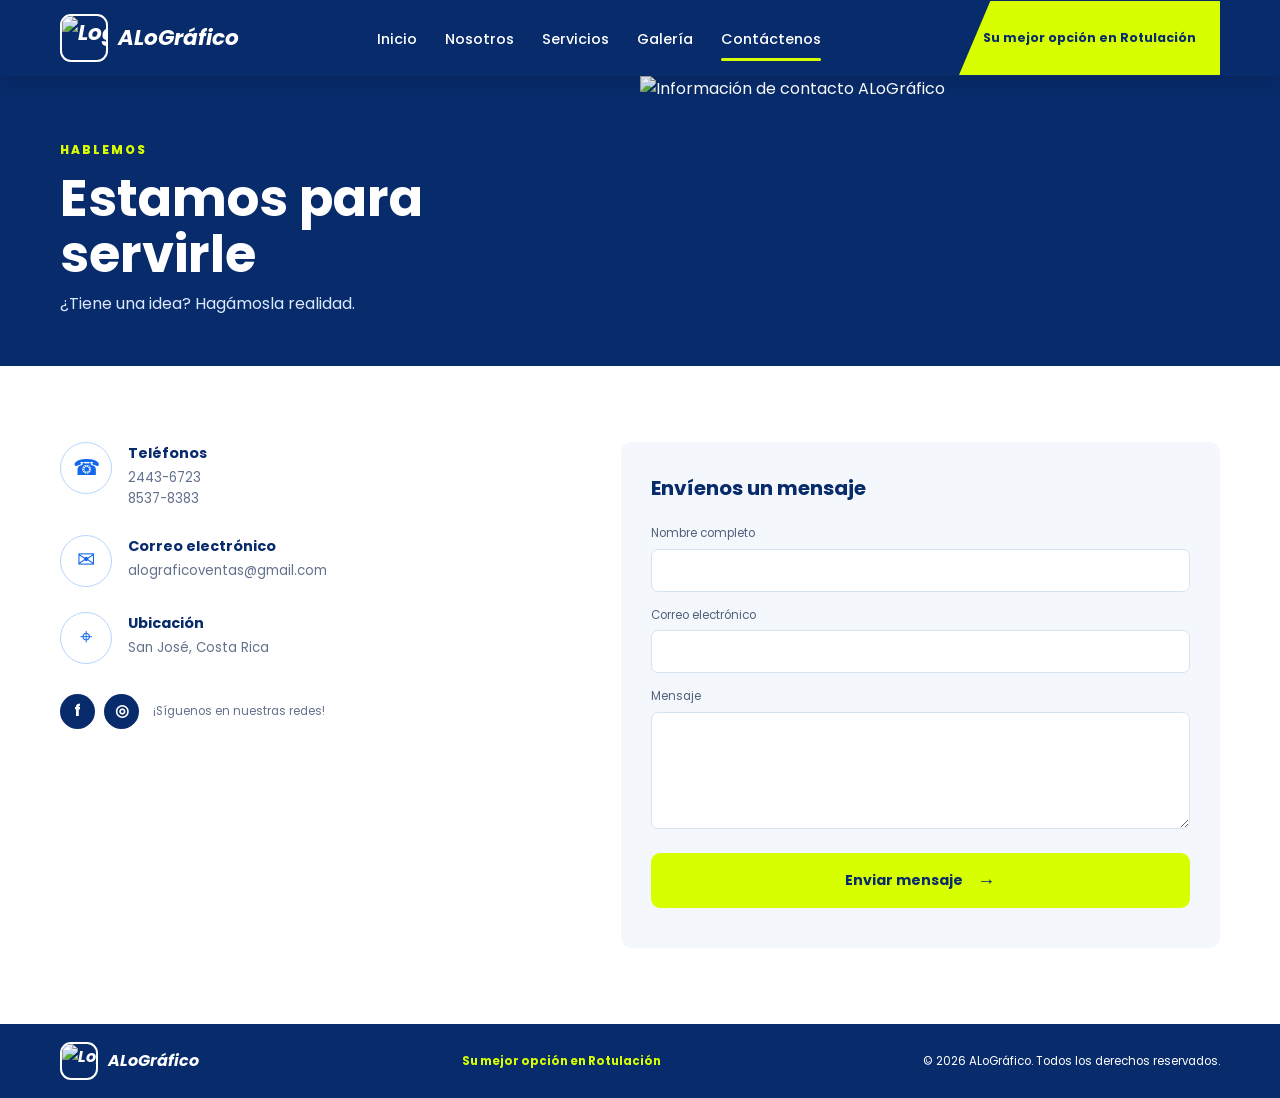
==== contactenos.html @ 27028792 "Version actual del proyecto" ====
<!DOCTYPE html>
<html lang="es">

<head>

  <meta charset="UTF-8">

  <meta
    name="viewport"
    content="width=device-width, initial-scale=1.0"
  >

  <meta
    name="description"
    content="ALoGráfico - Rotulación, diseño gráfico e impresión digital."
  >

  <title>ALoGráfico | Contáctenos</title>

  <link rel="preconnect" href="https://fonts.googleapis.com">

  <link
    rel="preconnect"
    href="https://fonts.gstatic.com"
    crossorigin
  >

  <link
    href="https://fonts.googleapis.com/css2?family=Poppins:wght@300;400;500;600;700;800&display=swap"
    rel="stylesheet"
  >

  <link rel="stylesheet" href="style.css">

</head>


<body>


<header class="site-header">

  <div class="header-inner container">


    <a class="brand" href="index.html">

      <img
        src="assets/logo.jpg"
        alt="Logo ALoGráfico"
      >

      <span>
        ALoGráfico
      </span>

    </a>


    <button
      class="menu-toggle"
      type="button"
      aria-label="Abrir menú"
      aria-expanded="false"
    >

      <span></span>
      <span></span>
      <span></span>

    </button>


    <nav class="main-nav">

      <a href="index.html" data-page="inicio">
        Inicio
      </a>

      <a href="nosotros.html" data-page="nosotros">
        Nosotros
      </a>

      <a href="servicios.html" data-page="servicios">
        Servicios
      </a>

      <a href="galeria.html" data-page="galeria">
        Galería
      </a>

      <a href="contactenos.html" data-page="contactenos">
        Contáctenos
      </a>

    </nav>


    <div class="header-tagline">
      Su mejor opción en Rotulación
    </div>


  </div>

</header>



<main>


  <!-- ENCABEZADO -->

  <section class="contact-hero reveal">

    <div class="container contact-hero-inner">

      <div>

        <span class="eyebrow">
          HABLEMOS
        </span>

        <h1>
          Estamos para servirle
        </h1>

        <p>
          ¿Tiene una idea? Hagámosla realidad.
        </p>

      </div>


      <img
        src="assets/contact-banner.jpg"
        alt="Información de contacto ALoGráfico"
      >

    </div>

  </section>



  <!-- CONTACTO -->

  <section class="contact-section container section reveal">


    <div class="contact-info">


      <div class="contact-item">

        <div class="contact-icon">
          ☎
        </div>

        <div>

          <h3>
            Teléfonos
          </h3>

          <a href="tel:+50624436723">
            2443-6723
          </a>

          <a
            href="https://wa.me/50685378383"
            target="_blank"
            rel="noopener"
          >
            8537-8383
          </a>

        </div>

      </div>



      <div class="contact-item">

        <div class="contact-icon">
          ✉
        </div>

        <div>

          <h3>
            Correo electrónico
          </h3>

          <a href="mailto:alograficoventas@gmail.com">
            alograficoventas@gmail.com
          </a>

        </div>

      </div>



      <div class="contact-item">

        <div class="contact-icon">
          ⌖
        </div>

        <div>

          <h3>
            Ubicación
          </h3>

          <p>
            San José, Costa Rica
          </p>

        </div>

      </div>



      <div class="socials">

        <a href="#" aria-label="Facebook">
          f
        </a>

        <a href="#" aria-label="Instagram">
          ◎
        </a>

        <span>
          ¡Síguenos en nuestras redes!
        </span>

      </div>


    </div>



    <!-- FORMULARIO -->

    <form
      class="contact-form"
      id="contactForm"
    >

      <h2>
        Envíenos un mensaje
      </h2>


      <label>

        Nombre completo

        <input
          type="text"
          name="nombre"
          required
        >

      </label>


      <label>

        Correo electrónico

        <input
          type="email"
          name="correo"
          required
        >

      </label>


      <label>

        Mensaje

        <textarea
          name="mensaje"
          rows="5"
          required
        ></textarea>

      </label>


      <button
        class="btn btn-lime"
        type="submit"
      >

        Enviar mensaje

        <span>
          →
        </span>

      </button>


      <p
        class="form-message"
        id="formMessage"
      ></p>

    </form>


  </section>

</main>



<footer class="site-footer">

  <div class="container footer-inner">

    <a
      class="brand brand-footer"
      href="index.html"
    >

      <img
        src="assets/logo.jpg"
        alt="Logo ALoGráfico"
      >

      <span>
        ALoGráfico
      </span>

    </a>

    <p>
      Su mejor opción en Rotulación
    </p>

    <span>
      © <span id="year"></span>
      ALoGráfico. Todos los derechos reservados.
    </span>

  </div>

</footer>



<script src="script.js"></script>

</body>
</html>
---- style.css ----
:root {
  --navy: #082b6b;
  --navy-2: #102c62;
  --blue: #1268e8;
  --blue-soft: #eaf4ff;
  --red: #ef263c;
  --lime: #d8ff00;
  --white: #fff;
  --ink: #122044;
  --muted: #64718d;
  --line: #dbe5f3;
  --shadow: 0 16px 45px rgba(8, 43, 107, .12);
  --radius: 18px;
}


/* =========================
   GENERAL
========================= */

* {
  box-sizing: border-box;
  margin: 0;
  padding: 0;
}

html {
  scroll-behavior: smooth;
}

body {
  font-family: Poppins, Arial, sans-serif;
  color: var(--ink);
  background: #fff;
  line-height: 1.6;
  overflow-x: hidden;
}

a {
  text-decoration: none;
  color: inherit;
}

button,
input,
textarea {
  font: inherit;
}

button {
  border: 0;
}

img {
  max-width: 100%;
  display: block;
}

.container {
  width: min(1160px, 92%);
  margin: auto;
}

.section {
  padding: 76px 0;
}


/* =========================
   HEADER
========================= */

.site-header {
  position: sticky;
  top: 0;
  z-index: 50;
  background: var(--navy);
  color: #fff;
  box-shadow: 0 4px 18px rgba(0, 0, 0, .14);
}

.header-inner {
  min-height: 76px;
  display: flex;
  align-items: center;
  gap: 30px;
}

.brand {
  display: flex;
  align-items: center;
  gap: 10px;
  font-size: 1.35rem;
  font-weight: 700;
  font-style: italic;
  white-space: nowrap;
}

.brand img {
  width: 48px;
  height: 48px;
  object-fit: cover;
  border-radius: 11px;
  border: 2px solid #fff;
}

.main-nav {
  display: flex;
  align-items: center;
  justify-content: center;
  gap: 28px;
  margin-left: auto;
}

.main-nav a {
  position: relative;
  padding: 27px 0 23px;
  font-size: .9rem;
  font-weight: 500;
  transition: transform .25s ease, color .25s ease;
}

.main-nav a:hover {
  transform: translateY(-2px);
  color: var(--lime);
}

.main-nav a.active::after {
  content: "";
  position: absolute;
  left: 0;
  right: 0;
  bottom: 14px;
  height: 3px;
  border-radius: 5px;
  background: var(--lime);
}

.header-tagline {
  background: var(--lime);
  color: var(--navy);
  font-size: .78rem;
  font-weight: 700;
  padding: 27px 24px;
  margin-left: auto;
  clip-path: polygon(
    12% 0,
    100% 0,
    100% 100%,
    0 100%
  );
}

.menu-toggle {
  display: none;
  background: transparent;
  color: #fff;
  cursor: pointer;
}

.menu-toggle span {
  display: block;
  width: 25px;
  height: 2px;
  background: #fff;
  margin: 5px;
}


/* =========================
   BOTONES
========================= */

.btn {
  display: inline-flex;
  align-items: center;
  justify-content: center;
  gap: 14px;
  padding: 13px 22px;
  border-radius: 9px;
  font-weight: 700;
  font-size: .88rem;
  cursor: pointer;
  transition:
    transform .25s ease,
    box-shadow .25s ease,
    background .25s ease;
}

.btn span {
  font-size: 1.15rem;
  transition: transform .25s ease;
}

.btn:hover {
  transform: translateY(-4px);
  box-shadow: 0 12px 25px rgba(0, 0, 0, .16);
}

.btn:hover span {
  transform: translateX(4px);
}

.btn-lime {
  background: var(--lime);
  color: var(--navy);
}

.btn-outline {
  border: 1px solid rgba(255, 255, 255, .7);
  color: #fff;
  background: transparent;
}

.btn-blue {
  background: var(--navy);
  color: #fff;
}


/* =========================
   HERO
========================= */

.hero {
  min-height: 510px;
  display: grid;
  grid-template-columns: 45% 55%;
  background: var(--navy);
  color: #fff;
  position: relative;
  overflow: hidden;
}

.hero-copy {
  padding:
    88px
    5vw
    70px
    max(4vw, calc((100vw - 1160px) / 2));
  position: relative;
  z-index: 2;
}

.eyebrow {
  display: inline-block;
  font-size: .74rem;
  font-weight: 800;
  letter-spacing: 2px;
  color: var(--lime);
  margin-bottom: 10px;
}

.hero h1 {
  font-size: clamp(2.3rem, 4.2vw, 4.4rem);
  line-height: 1.05;
  letter-spacing: -1.5px;
}

.hero h1 em {
  font-style: normal;
  color: var(--lime);
}

.hero p {
  max-width: 480px;
  margin: 22px 0 30px;
  color: #edf4ff;
  font-size: 1.02rem;
}

.hero-actions {
  display: flex;
  gap: 14px;
  flex-wrap: wrap;
}

.hero-visual {
  position: relative;
  min-height: 510px;
  display: flex;
  align-items: stretch;
  overflow: hidden;
}

.hero-frame {
  width: 100%;
  height: 100%;
  overflow: hidden;
  position: relative;
}

.hero-frame::after {
  content: "";
  position: absolute;
  inset: 0;
  background:
    linear-gradient(
      90deg,
      var(--navy) 0%,
      transparent 18%
    );
}

.hero-frame img {
  width: 100%;
  height: 100%;
  object-fit: cover;
  filter: saturate(1.1);
}

.shape {
  position: absolute;
  display: block;
  z-index: 3;
}

.shape-lime {
  width: 22%;
  height: 22px;
  background: var(--lime);
  left: -2%;
  bottom: 34px;
  transform: skewX(-28deg);
}

.shape-red {
  width: 35%;
  height: 12px;
  background: var(--red);
  right: 0;
  top: 0;
  transform: skewX(-30deg);
}


/* =========================
   CARACTERÍSTICAS
========================= */

.trust-strip {
  width: min(1160px, 92%);
  margin: -1px auto 30px;
  display: grid;
  grid-template-columns: repeat(4, 1fr);
  background: #fff;
  border-radius: 0 0 8px 8px;
  box-shadow: var(--shadow);
  position: relative;
  z-index: 5;
}

.trust-strip article {
  text-align: center;
  padding: 25px 22px;
  position: relative;
}

.trust-strip article + article::before {
  content: "";
  position: absolute;
  left: 0;
  top: 25%;
  height: 50%;
  width: 1px;
  background: #b8d5ff;
}

.feature-icon {
  font-size: 2rem;
  color: var(--blue);
  line-height: 1;
  margin-bottom: 9px;
}

.trust-strip h3 {
  font-size: .95rem;
  color: var(--navy);
}

.trust-strip p {
  font-size: .76rem;
  color: var(--muted);
}


/* =========================
   NOSOTROS
========================= */

.page-banner {
  background: var(--navy);
  color: #fff;
  min-height: 255px;
  display: grid;
  grid-template-columns: 1fr 1fr;
  overflow: hidden;
}

.page-banner > div:first-child {
  padding:
    60px
    max(4vw, calc((100vw - 1160px) / 2));
  padding-right: 40px;
}

.page-banner h1,
.simple-title h1,
.contact-hero h1 {
  font-size: clamp(2rem, 4vw, 3.3rem);
  line-height: 1.1;
}

.banner-image {
  overflow: hidden;
  position: relative;
}

.banner-image::after {
  content: "";
  position: absolute;
  inset: 0;
  background:
    linear-gradient(
      90deg,
      var(--navy),
      transparent 45%
    );
}

.banner-image img {
  height: 100%;
  width: 100%;
  object-fit: cover;
}

.about-grid {
  display: grid;
  grid-template-columns: 1fr 1fr;
  gap: 65px;
}

.about-text {
  padding-top: 10px;
  font-size: .96rem;
  color: #53617b;
}

.about-text .lead {
  font-size: 1.08rem;
  color: var(--ink);
  margin-bottom: 18px;
}

.mission-vision {
  display: grid;
  gap: 22px;
}

.info-card {
  display: grid;
  grid-template-columns: 54px 1fr;
  gap: 18px;
  padding: 10px 0 20px;
  border-bottom: 1px solid var(--line);
}

.info-icon {
  width: 50px;
  height: 50px;
  border-radius: 50%;
  display: grid;
  place-items: center;
  background: var(--blue-soft);
  color: var(--blue);
  font-size: 1.7rem;
  font-weight: 700;
}

.info-card h2 {
  font-size: 1.15rem;
  color: var(--navy);
  margin-bottom: 5px;
}

.info-card p {
  font-size: .85rem;
  color: var(--muted);
}

.ideas-box {
  background: #eaf4ff;
  border-radius: 10px;
  padding: 25px 32px;
  display: grid;
  grid-template-columns: 1fr 1.3fr;
  gap: 30px;
  position: relative;
  overflow: hidden;
}

.ideas-box::after {
  content: "";
  position: absolute;
  left: -20px;
  bottom: -45px;
  width: 90px;
  height: 90px;
  background: var(--lime);
  transform: skewX(-35deg);
}

.ideas-title {
  display: flex;
  gap: 15px;
  align-items: center;
}

.bulb {
  font-size: 2.6rem;
  color: var(--navy);
}

.ideas-title h2 {
  font-size: 1.08rem;
  color: var(--navy);
}

.ideas-title p {
  font-size: .8rem;
  color: var(--muted);
}

.check-list {
  display: grid;
  grid-template-columns: 1fr 1fr;
  gap: 10px;
  font-size: .76rem;
  color: #324565;
}

.check-list span::first-letter {
  color: var(--blue);
}


/* =========================
   TÍTULOS
========================= */

.simple-title {
  background: var(--navy);
  color: #fff;
  padding: 66px 0 72px;
  position: relative;
  overflow: hidden;
}

.simple-title::after {
  content: "";
  position: absolute;
  right: -50px;
  top: 0;
  width: 320px;
  height: 100%;
  background: var(--blue);
  opacity: .28;
  transform: skewX(-28deg);
}

.simple-title p {
  margin-top: 8px;
  color: #dbe9ff;
}


/* =========================
   SERVICIOS
========================= */

.service-grid {
  display: grid;
  grid-template-columns: 1fr 1fr;
  gap: 24px;
}

.service-card {
  min-height: 250px;
  border: 1px solid var(--line);
  border-radius: 12px;
  padding: 28px;
  position: relative;
  background: #fff;
  transition:
    transform .3s ease,
    box-shadow .3s ease,
    border-color .3s ease;
}

.service-card:hover {
  transform: translateY(-8px);
  box-shadow: var(--shadow);
  border-color: #9dc9ff;
}

.service-icon {
  width: 54px;
  height: 54px;
  border-radius: 14px;
  background: var(--blue-soft);
  display: grid;
  place-items: center;
  color: var(--blue);
  font-size: 1.8rem;
  margin-bottom: 18px;
  transition: transform .3s ease;
}

.service-card:hover .service-icon {
  transform: rotate(-6deg) scale(1.08);
}

.service-card h2 {
  font-size: 1.15rem;
  color: var(--navy);
  margin-bottom: 7px;
}

.service-card p {
  font-size: .84rem;
  color: var(--muted);
  max-width: 390px;
}

.service-card > a {
  position: absolute;
  right: 24px;
  bottom: 22px;
  width: 34px;
  height: 34px;
  border-radius: 50%;
  background: var(--navy);
  color: #fff;
  display: grid;
  place-items: center;
  transition:
    transform .25s ease,
    background .25s ease;
}

.service-card:hover > a {
  transform: translate(3px, -3px);
  background: var(--blue);
}


/* =========================
   GALERÍA
========================= */

.gallery-title {
  padding-bottom: 58px;
}

.gallery-grid {
  display: grid;
  grid-template-columns: repeat(4, 1fr);
  gap: 18px;
  padding-bottom: 45px;
}


/* CUADRO DE CADA PRODUCTO */

.product-card {
  padding: 0;
  background: #fff;
  border-radius: 10px;
  overflow: hidden;
  text-align: left;
  position: relative;
  cursor: pointer;
  border: 1px solid #e1e8f2;
  box-shadow: 0 7px 18px rgba(8, 43, 107, .07);
  transition:
    transform .3s ease,
    box-shadow .3s ease,
    border-color .3s ease;
}

.product-card:hover {
  transform: translateY(-7px);
  box-shadow: var(--shadow);
  border-color: #b8d5ff;
}


/* FOTO DE PORTADA */

.product-img {
  display: block;
  width: 100%;
  height: 180px;
  overflow: hidden;
  background: #dfe8f6;
}

.product-img img {
  width: 100%;
  height: 100%;
  object-fit: cover;
  transition: transform .5s ease;
}

.product-card:hover .product-img img {
  transform: scale(1.07);
}


/* NOMBRE */

.product-name {
  display: block;
  padding: 13px 42px 14px 14px;
  font-weight: 700;
  font-size: .77rem;
  color: var(--navy);
  min-height: 48px;
}


/* FLECHA PEQUEÑA DEL CUADRO */

.product-arrow {
  position: absolute;
  right: 12px;
  bottom: 10px;
  width: 27px;
  height: 27px;
  border-radius: 50%;
  background: var(--navy);
  color: #fff;
  display: grid;
  place-items: center;
  font-size: .85rem;
  transition:
    transform .25s ease,
    background .25s ease;
}

.product-card:hover .product-arrow {
  transform: translateX(3px);
  background: var(--blue);
}

.center-action {
  text-align: center;
  padding: 0 0 75px;
}


/* =========================
   MODAL DEL PRODUCTO
========================= */

.modal {
  position: fixed;
  inset: 0;
  display: none;
  align-items: center;
  justify-content: center;
  padding: 20px;
  z-index: 100;
}

.modal.open {
  display: flex;
}

.modal-backdrop {
  position: absolute;
  inset: 0;
  background: rgba(5, 20, 50, .78);
  backdrop-filter: blur(5px);
}


/* CUADRO GRANDE DE LA VENTANA */

.modal-box {
  position: relative;
  z-index: 2;
  width: min(900px, 96vw);
  background: #fff;
  border-radius: 18px;
  overflow: hidden;
  display: grid;
  grid-template-columns: 1fr 1fr;
  box-shadow: 0 30px 80px rgba(0, 0, 0, .35);
  animation: modalIn .28s ease;
}


/* =========================
   VISOR DE LAS 2 FOTOS
========================= */

.gallery-modal-viewer {
  position: relative;
  min-height: 430px;
  background: #f1f5fa;
  display: flex;
  align-items: center;
  justify-content: center;
  padding: 25px 58px;
}

.gallery-modal-image {
  width: 100%;
  height: 380px;
  display: flex;
  align-items: center;
  justify-content: center;
  overflow: hidden;
  border-radius: 12px;
  background: #fff;
}

.gallery-modal-image img {
  width: 100%;
  height: 100%;
  object-fit: contain;
  opacity: 0;
  transform: scale(.97);
  transition:
    opacity .25s ease,
    transform .25s ease;
}

.gallery-modal-image img.gallery-photo-active {
  opacity: 1;
  transform: scale(1);
}


/* =========================
   FLECHAS
========================= */

.gallery-nav {
  position: absolute;
  top: 50%;
  transform: translateY(-50%);
  width: 43px;
  height: 43px;
  min-width: 43px;
  border-radius: 50%;
  background: var(--navy);
  color: #fff;
  cursor: pointer;
  display: flex;
  align-items: center;
  justify-content: center;
  font-size: 1.1rem;
  z-index: 5;
  transition:
    transform .2s ease,
    background .2s ease,
    box-shadow .2s ease;
}

.gallery-nav:hover {
  background: var(--blue);
  transform: translateY(-50%) scale(1.1);
  box-shadow: 0 6px 18px rgba(18, 104, 232, .25);
}

.gallery-nav:active {
  transform: translateY(-50%) scale(.95);
}

.gallery-nav.prev {
  left: 12px;
}

.gallery-nav.next {
  right: 12px;
}


/* =========================
   NÚMERO DE FOTO
========================= */

.gallery-number {
  position: absolute;
  bottom: 12px;
  left: 50%;
  transform: translateX(-50%);
  background: rgba(8, 43, 107, .88);
  color: #fff;
  padding: 5px 12px;
  border-radius: 20px;
  font-size: 12px;
  font-weight: 600;
  z-index: 5;
}


/* =========================
   CONTENIDO DEL MODAL
========================= */

.modal-content {
  padding: 45px;
  display: flex;
  flex-direction: column;
  justify-content: center;
}

.modal-content h2 {
  font-size: 2rem;
  color: var(--navy);
  margin-bottom: 10px;
}

.modal-content p {
  color: var(--muted);
  margin-bottom: 25px;
}

.modal-content .btn {
  align-self: flex-start;
}


/* =========================
   BOTÓN CERRAR
========================= */

.modal-close {
  position: absolute;
  right: 14px;
  top: 10px;
  width: 38px;
  height: 38px;
  border-radius: 50%;
  background: #fff;
  color: var(--navy);
  font-size: 1.8rem;
  line-height: 1;
  cursor: pointer;
  z-index: 10;
  box-shadow: 0 4px 15px rgba(0, 0, 0, .12);
  transition:
    transform .2s ease,
    background .2s ease;
}

.modal-close:hover {
  transform: rotate(90deg);
  background: #f1f5fa;
}


/* =========================
   CONTACTO
========================= */

.contact-hero {
  background: var(--navy);
  color: #fff;
  overflow: hidden;
}

.contact-hero-inner {
  min-height: 260px;
  display: grid;
  grid-template-columns: 1fr 1fr;
  align-items: stretch;
}

.contact-hero-inner > div {
  padding:
    60px
    30px
    50px
    0;
}

.contact-hero p {
  color: #dbe9ff;
  margin-top: 8px;
}

.contact-hero img {
  width: 100%;
  height: 100%;
  object-fit: cover;
}

.contact-section {
  display: grid;
  grid-template-columns: .9fr 1.1fr;
  gap: 70px;
}

.contact-info {
  display: grid;
  gap: 25px;
  align-content: start;
}

.contact-item {
  display: flex;
  gap: 16px;
  align-items: flex-start;
}

.contact-icon {
  width: 52px;
  height: 52px;
  border: 1px solid #b9d5ff;
  border-radius: 50%;
  display: grid;
  place-items: center;
  color: var(--blue);
  font-size: 1.35rem;
  flex: none;
}

.contact-item h3 {
  font-size: .9rem;
  color: var(--navy);
  margin-bottom: 2px;
}

.contact-item p,
.contact-item a {
  display: block;
  color: var(--muted);
  font-size: .83rem;
  transition: color .2s ease;
}

.contact-item a:hover {
  color: var(--blue);
}

.socials {
  display: flex;
  align-items: center;
  gap: 9px;
  margin-top: 5px;
}

.socials a {
  width: 35px;
  height: 35px;
  border-radius: 50%;
  background: var(--navy);
  color: #fff;
  display: grid;
  place-items: center;
  font-weight: 700;
  transition:
    transform .25s ease,
    background .25s ease;
}

.socials a:hover {
  transform: translateY(-4px);
  background: var(--blue);
}

.socials span {
  font-size: .72rem;
  color: var(--muted);
  margin-left: 5px;
}

.contact-form {
  background: #f4f8fd;
  border-radius: 10px;
  padding: 30px;
}

.contact-form h2 {
  font-size: 1.25rem;
  color: var(--navy);
  margin-bottom: 20px;
}

.contact-form label {
  display: block;
  font-size: .73rem;
  color: #53617b;
  margin-bottom: 14px;
}

.contact-form input,
.contact-form textarea {
  width: 100%;
  border: 1px solid #d7e2ef;
  border-radius: 7px;
  padding: 11px 12px;
  background: #fff;
  outline: none;
  margin-top: 6px;
  transition:
    border-color .2s ease,
    box-shadow .2s ease;
}

.contact-form input:focus,
.contact-form textarea:focus {
  border-color: #6ca8ff;
  box-shadow: 0 0 0 3px #e5f0ff;
}

.contact-form .btn {
  width: 100%;
  margin-top: 4px;
}

.form-message {
  font-size: .75rem;
  margin-top: 10px;
  color: var(--navy);
}


/* =========================
   FOOTER
========================= */

.site-footer {
  background: var(--navy);
  color: #fff;
  padding: 18px 0;
}

.footer-inner {
  display: flex;
  align-items: center;
  gap: 25px;
  justify-content: space-between;
  font-size: .72rem;
}

.brand-footer {
  font-size: 1rem;
}

.brand-footer img {
  width: 38px;
  height: 38px;
}

.footer-inner p {
  color: var(--lime);
  font-weight: 700;
}


/* =========================
   ANIMACIONES
========================= */

.reveal {
  opacity: 0;
  transform: translateY(20px);
  transition:
    opacity .7s ease,
    transform .7s ease;
}

.reveal.visible {
  opacity: 1;
  transform: none;
}

@keyframes modalIn {
  from {
    opacity: 0;
    transform: translateY(15px) scale(.97);
  }

  to {
    opacity: 1;
    transform: none;
  }
}


/* =========================
   TABLET
========================= */

@media (max-width: 950px) {

  .main-nav {
    gap: 16px;
  }

  .header-tagline {
    display: none;
  }

  .hero {
    grid-template-columns: 1fr;
  }

  .hero-copy {
    padding: 70px 7vw;
  }

  .hero-visual {
    min-height: 330px;
  }

  .trust-strip {
    grid-template-columns: 1fr 1fr;
  }

  .about-grid,
  .contact-section {
    grid-template-columns: 1fr;
    gap: 40px;
  }

  .gallery-grid {
    grid-template-columns: repeat(2, 1fr);
  }

  .modal-box {
    width: min(850px, 94vw);
  }

}


/* =========================
   CELULAR
========================= */

@media (max-width: 720px) {

  .header-inner {
    min-height: 68px;
  }

  .brand span {
    font-size: 1.1rem;
  }

  .menu-toggle {
    display: block;
    margin-left: auto;
  }

  .main-nav {
    display: none;
    position: absolute;
    top: 68px;
    left: 0;
    right: 0;
    background: var(--navy);
    padding: 10px 5%;
    flex-direction: column;
    align-items: stretch;
    gap: 0;
    box-shadow: 0 10px 20px rgba(0, 0, 0, .15);
  }

  .main-nav.open {
    display: flex;
  }

  .main-nav a {
    padding: 13px 0;
  }

  .main-nav a.active::after {
    bottom: 6px;
  }

  .page-banner,
  .contact-hero-inner {
    grid-template-columns: 1fr;
  }

  .page-banner > div:first-child {
    padding: 50px 6vw;
  }

  .banner-image {
    height: 180px;
  }

  .trust-strip {
    grid-template-columns: 1fr;
  }

  .trust-strip article + article::before {
    left: 20%;
    right: 20%;
    top: 0;
    width: auto;
    height: 1px;
  }

  .service-grid {
    grid-template-columns: 1fr;
  }

  .gallery-grid {
    grid-template-columns: 1fr 1fr;
    gap: 12px;
  }

  .product-img {
    height: 145px;
  }

  /* MODAL EN CELULAR */

  .modal {
    padding: 12px;
  }

  .modal-box {
    width: 100%;
    max-height: 94vh;
    overflow-y: auto;
    grid-template-columns: 1fr;
  }

  .gallery-modal-viewer {
    min-height: 310px;
    padding: 20px 50px;
  }

  .gallery-modal-image {
    height: 270px;
  }

  .modal-content {
    padding: 28px;
  }

  .modal-content h2 {
    font-size: 1.5rem;
  }

  .modal-close {
    top: 8px;
    right: 8px;
  }

  .gallery-nav {
    width: 38px;
    height: 38px;
    min-width: 38px;
  }

  .gallery-nav.prev {
    left: 8px;
  }

  .gallery-nav.next {
    right: 8px;
  }

  .footer-inner {
    flex-direction: column;
    gap: 8px;
    text-align: center;
  }

}


/* =========================
   CELULAR PEQUEÑO
========================= */

@media (max-width: 450px) {

  .gallery-grid {
    grid-template-columns: 1fr;
  }

  .hero h1 {
    font-size: 2.25rem;
  }

  .check-list {
    grid-template-columns: 1fr;
  }

  .ideas-box {
    grid-template-columns: 1fr;
  }

  .product-img {
    height: 190px;
  }

  .gallery-modal-viewer {
    padding: 18px 45px;
  }

  .gallery-modal-image {
    height: 240px;
  }

  .gallery-nav {
    width: 34px;
    height: 34px;
    min-width: 34px;
    font-size: .9rem;
  }

}
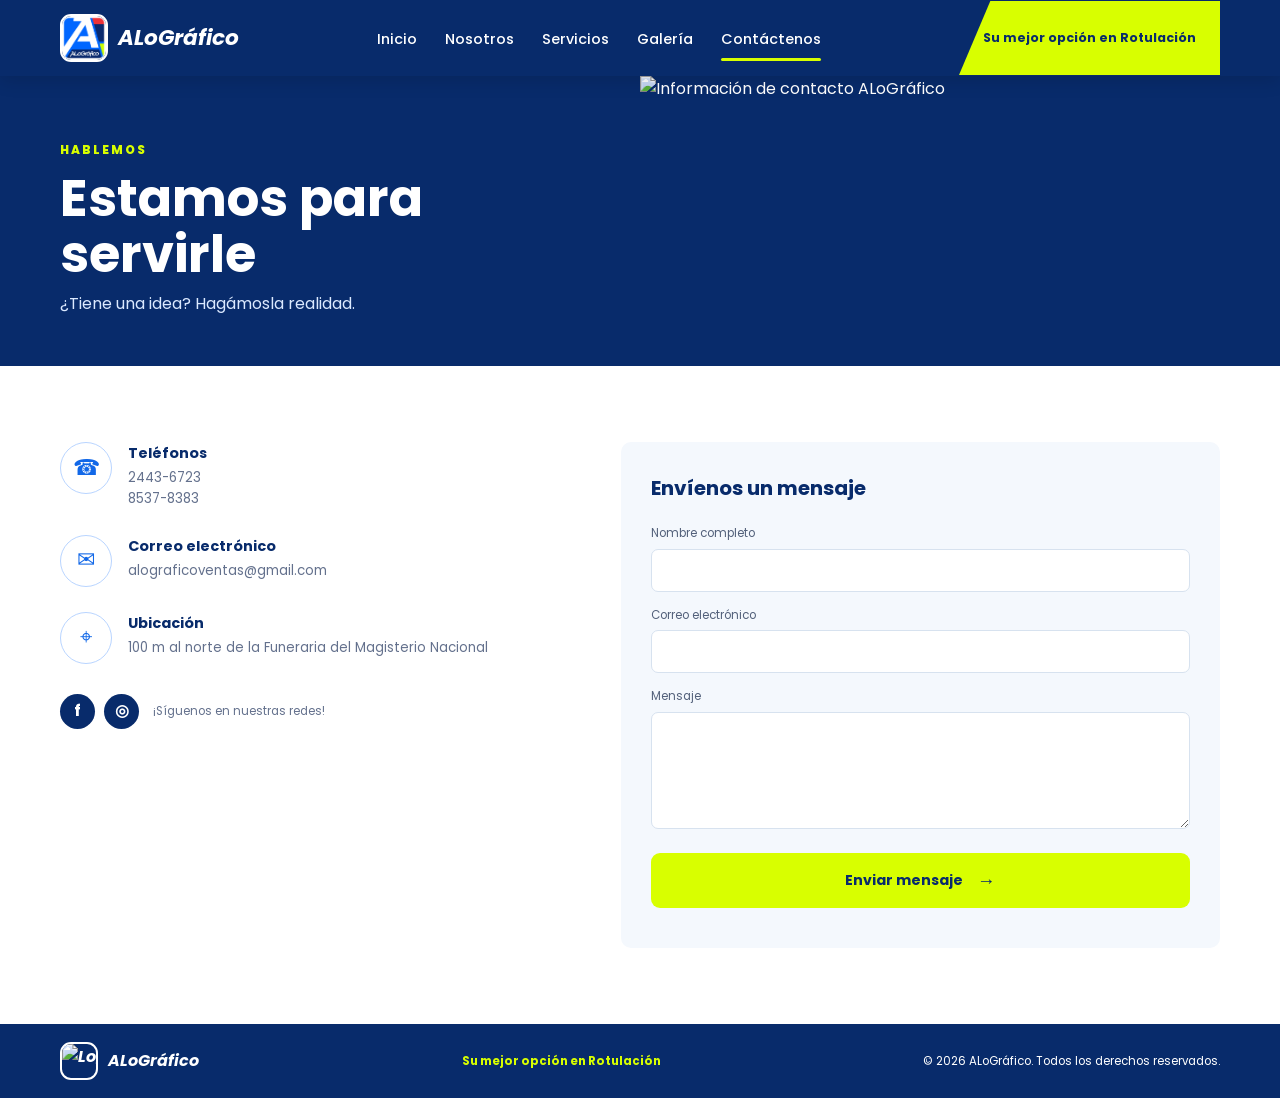
==== commit 25fb8849: "Actualice todo" ====
--- a/contactenos.html
+++ b/contactenos.html
@@ -46,7 +46,7 @@
     <a class="brand" href="index.html">
 
       <img
-        src="assets/logo.jpg"
+        src="img/logo alografico.png"
         alt="Logo ALoGráfico"
       >
 
@@ -134,7 +134,7 @@
 
 
       <img
-        src="assets/contact-banner.jpg"
+        src="img/contact-banner.jpg"
         alt="Información de contacto ALoGráfico"
       >
 
@@ -217,7 +217,7 @@
           </h3>
 
           <p>
-            San José, Costa Rica
+            100 m al norte de la Funeraria del Magisterio Nacional
           </p>
 
         </div>
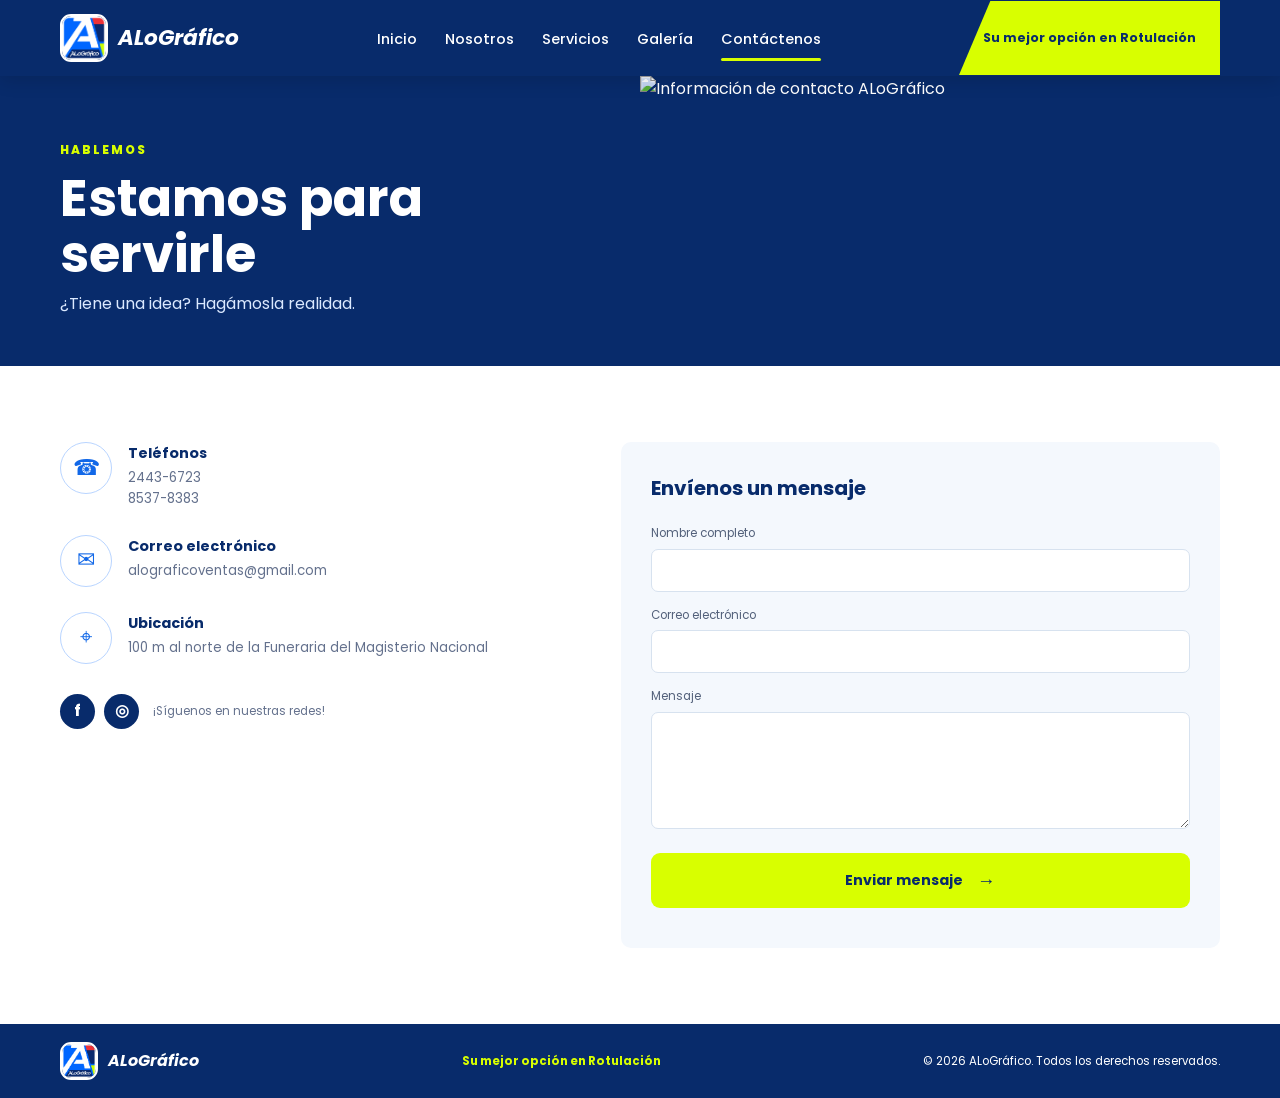
==== commit c62ea458: "actualice todo" ====
--- a/contactenos.html
+++ b/contactenos.html
@@ -336,7 +336,7 @@
     >
 
       <img
-        src="assets/logo.jpg"
+        src="img/logo alografico.png"
         alt="Logo ALoGráfico"
       >
 
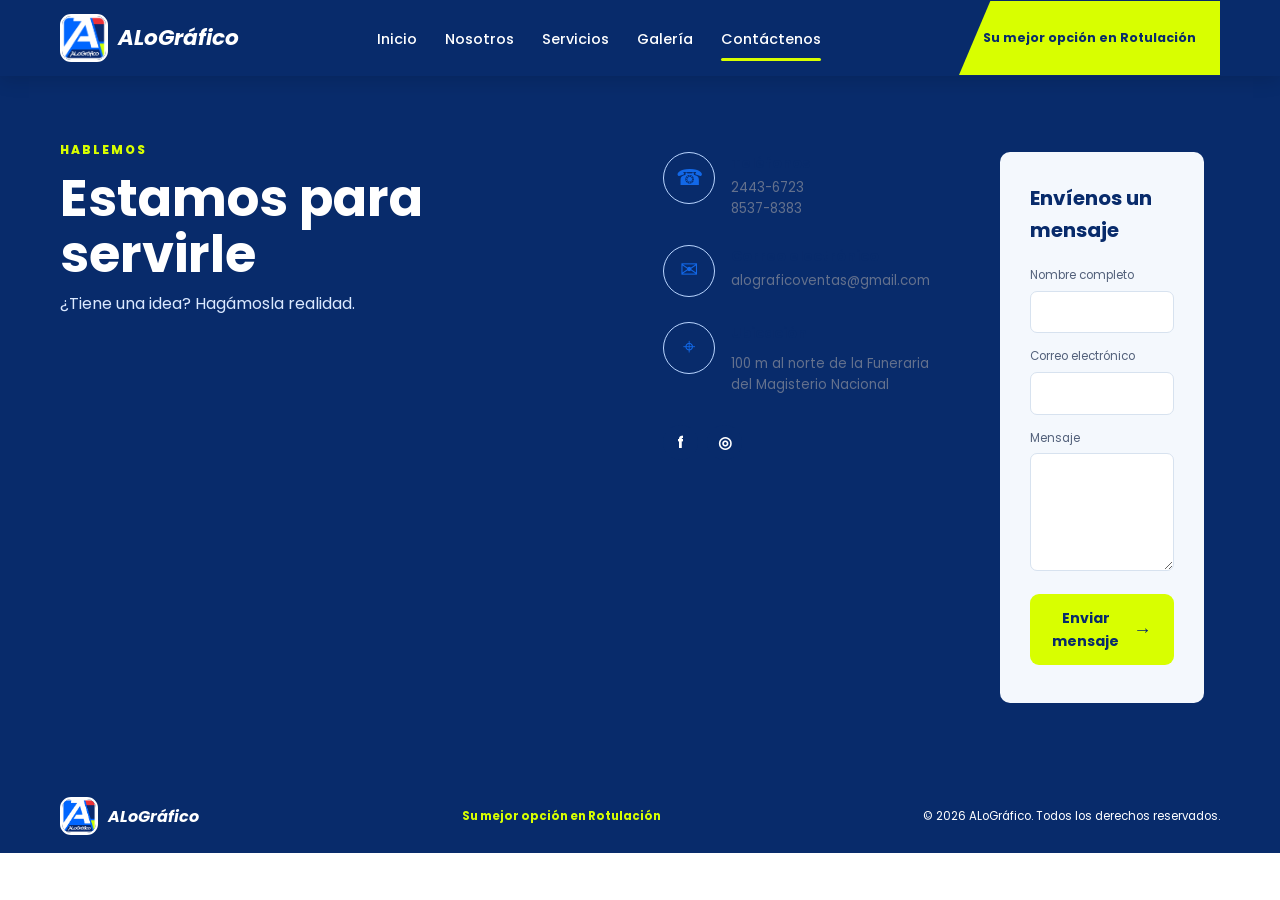
==== commit d97693ea: "Cambio de fotos" ====
--- a/contactenos.html
+++ b/contactenos.html
@@ -131,18 +131,6 @@
         </p>
 
       </div>
-
-
-      <img
-        src="img/contact-banner.jpg"
-        alt="Información de contacto ALoGráfico"
-      >
-
-    </div>
-
-  </section>
-
-
 
   <!-- CONTACTO -->
 
@@ -232,13 +220,9 @@
           f
         </a>
 
-        <a href="#" aria-label="Instagram">
+        <a href="#" aria-label="Whatsapp">
           ◎
         </a>
-
-        <span>
-          ¡Síguenos en nuestras redes!
-        </span>
 
       </div>
 
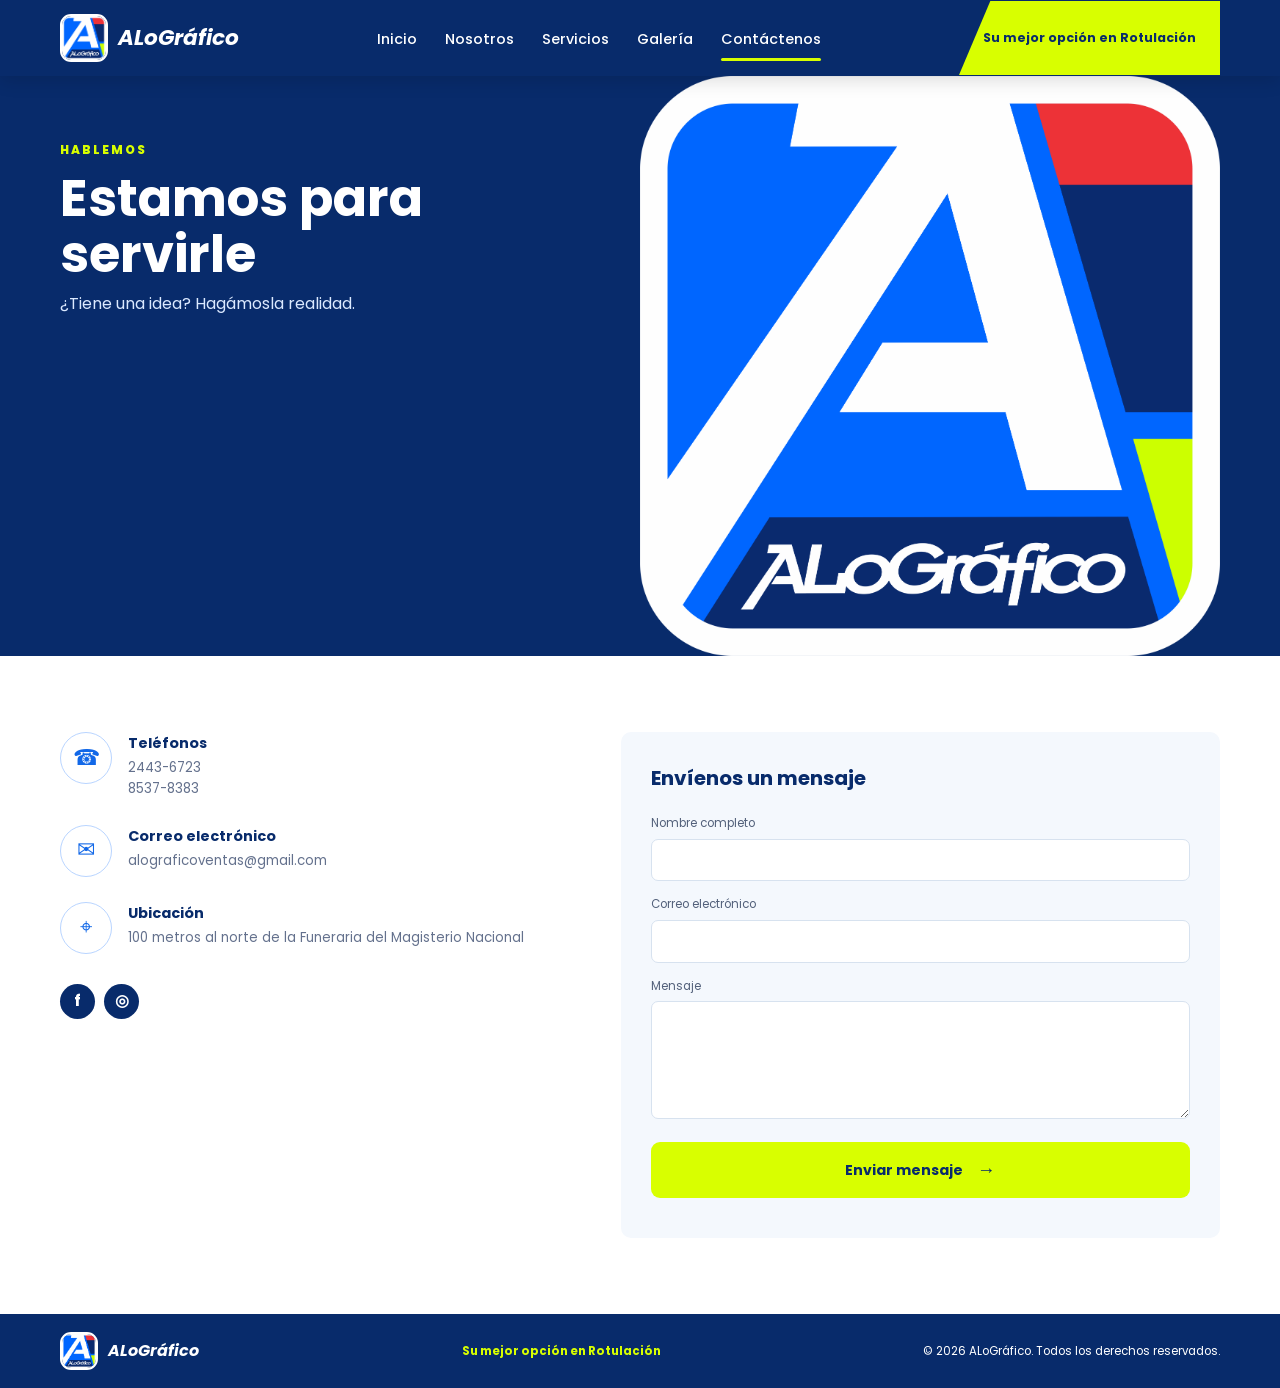
==== commit 19c7ce2c: "Actualice contactenos" ====
--- a/contactenos.html
+++ b/contactenos.html
@@ -131,6 +131,18 @@
         </p>
 
       </div>
+
+
+      <img
+        src="img/logo alografico.png"
+        alt="Información de contacto ALoGráfico"
+      >
+
+    </div>
+
+  </section>
+
+
 
   <!-- CONTACTO -->
 
@@ -205,7 +217,7 @@
           </h3>
 
           <p>
-            100 m al norte de la Funeraria del Magisterio Nacional
+            100 metros al norte de la Funeraria del Magisterio Nacional
           </p>
 
         </div>
